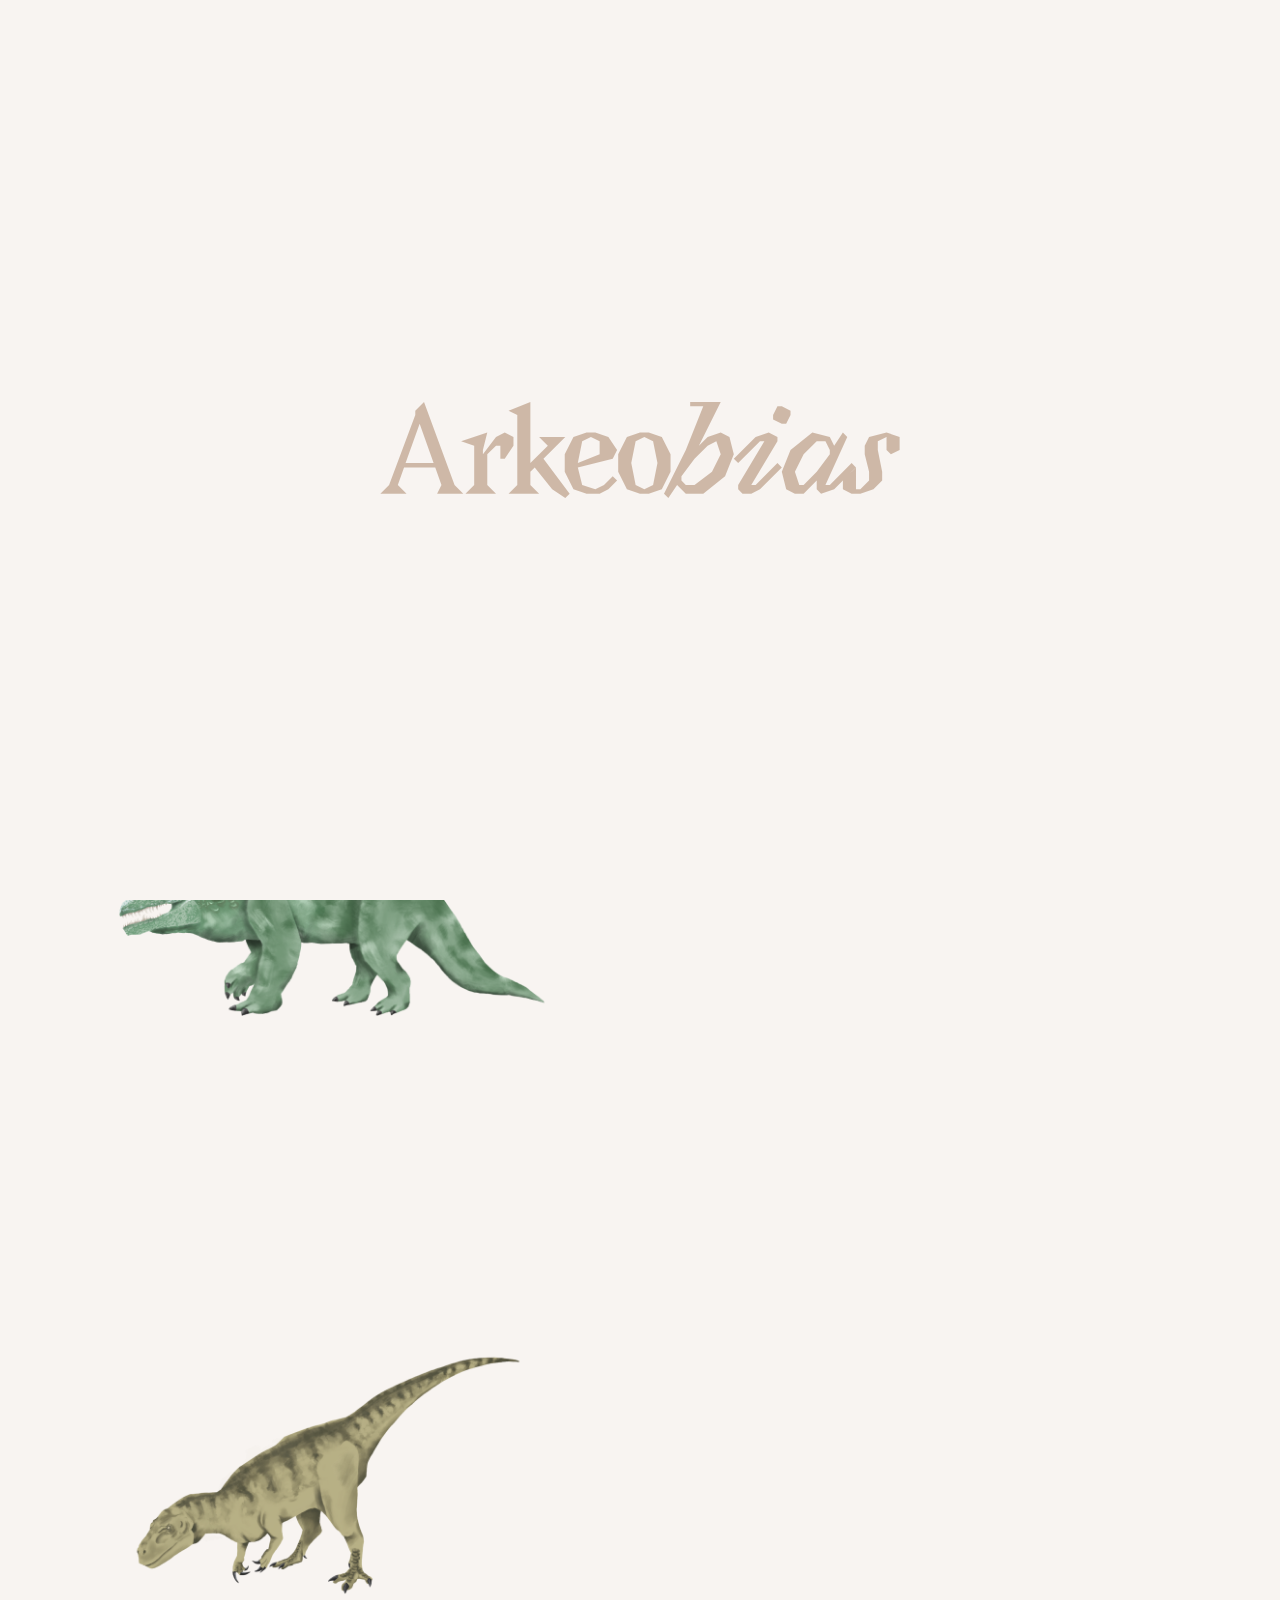
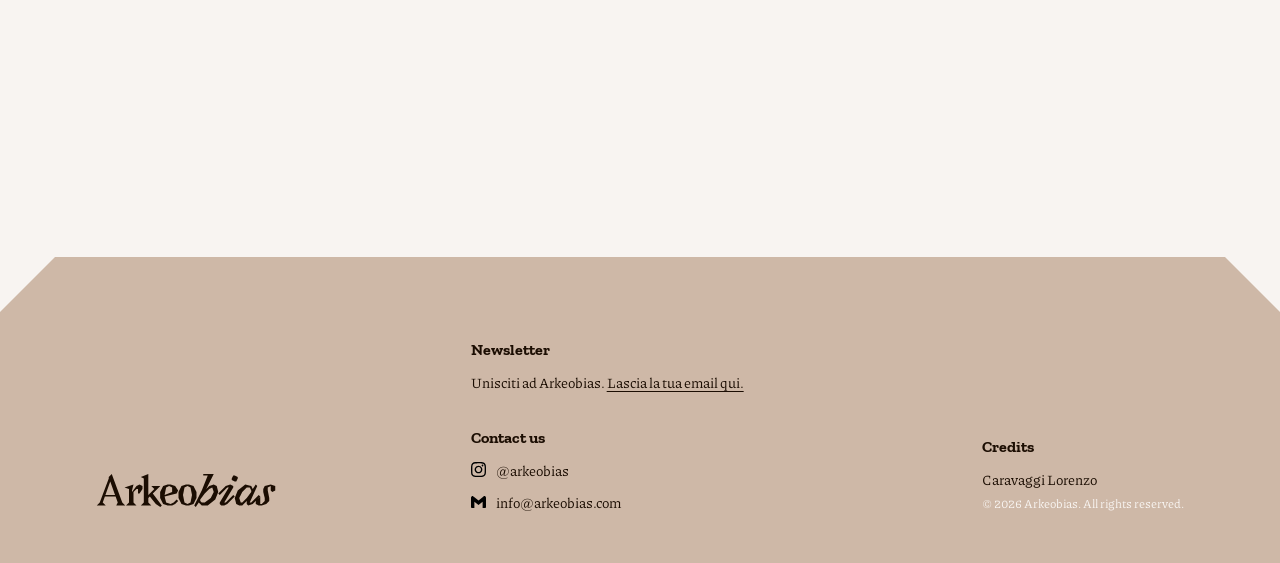
==== archive.html @ 255dc59e "Creazione archive.html" ====
<!DOCTYPE html>
<html lang="it">
<head>
  <meta charset="UTF-8">
  <meta name="viewport" content="width=device-width, initial-scale=1.0">
  <title>Arkeobias — Archive</title>
  <link rel="stylesheet" href="css/style.css">
</head>
<body>

  <!-- SCHERMATA DI LOADING -->
  <div id="loader">
    <div class="loader-logo-img"></div>
  </div>

  <!-- NAVBAR FISSA -->
  <header class="navbar">
    <div class="nav-container">
      <!-- Logo Vettoriale (Cliccando qui riapre il loader e torna a Home) -->
      <a href="index.html" id="nav-logo" class="logo-link" title="Torna alla schermata iniziale">
        <div class="nav-logo-img"></div>
      </a>
      
      <!-- Pulsante Hamburger (Mobile & Tablet) -->
      <button id="hamburger-btn" class="hamburger-btn" aria-label="Apri menu">
        <span class="hamburger-icon"></span>
      </button>

      <!-- Nav Links -->
      <nav id="nav-links" class="nav-links">
        <ul>
          <li><a href="index.html">Home</a></li>
          <li><a href="archive.html" class="active">Archive</a></li>
          <li><a href="volumes.html">Volumes</a></li>
          <li><a href="#contacts">Contacts</a></li>
        </ul>
      </nav>
    </div>
  </header>

  <main>
    <!-- CONCEPT / ARCHIVE SECTION (Senza Hero Section) -->
    <section class="concept-section" style="margin-top: var(--nav-height);">
      
      <!-- Galleria Immagini (Stessa struttura dell'index) -->
      <div class="concept-gallery">
        <div class="gallery-track">
          <!-- Sostituisci con le immagini specifiche dell'Archivio -->
          <img src="img/Megalosaurus-fossil.webp" alt="Reperto Archivio 1" class="gallery-img">
          <img src="img/Megalosaurus-first.webp" alt="Reperto Archivio 2" class="gallery-img">
          <img src="img/Megalosaurus-now.webp" alt="Reperto Archivio 3" class="gallery-img">
          <img src="img/Megalosaurus-fossil.webp" alt="Reperto Archivio 1" class="gallery-img loop-img">
        </div>
      </div>

      <!-- Testo Storia Scoperta della Specie -->
      <div class="concept-text">
        <h2>Megalosaurus bucklandii</h2>
        <p>Nel 1912, durante una serie di scavi nella Valle dei Fossili, vennero portati alla luce i primi resti frammentari di una struttura ossea sconosciuta.</p>
        <p>Le prime ipotesi degli anatomisti dell'epoca descrivevano la creatura come un rettile gigante bipede, caratterizzato da crestazioni craniche prominenti e placche protettive lungo la spina dorsale.</p>
        <p>Solamente decenni più tardi, l'analisi delle micro-scanalature ossee e dei sedimenti circostanti ha rivelato una realtà completamente diversa: gli apparati considerati armi d'attacco erano in realtà supporti vascolari per la termoregolazione di un organismo mite e vegetariano.</p>
        <p>La storia di questa specie rimane uno dei casi studio fondamentali nell'analisi del bias interpretativo e della ricostruzione paleo-artistica.</p>
      </div>

    </section>
  </main>

  <!-- CONTACTS SECTION (Stessa identica struttura dell'index) -->
  <footer id="contacts" class="contacts-section">
    <div class="contacts-container">
      
      <!-- COLONNA SINISTRA: Logo -->
      <div class="contacts-col contacts-left">
        <a href="#" id="footer-logo" class="contacts-logo-link" title="Torna in cima">
          <div class="contacts-logo-img"></div>
        </a>
      </div>

      <!-- COLONNA CENTRALE: Newsletter + Contact us -->
      <div class="contacts-middle">
        
        <!-- Blocco Newsletter -->
        <div class="contacts-block">
          <h4>Newsletter</h4>
          <p>Unisciti ad Arkeobias. <a href="#" id="newsletter-toggle" class="newsletter-link">Lascia la tua email qui.</a></p>
          
          <div id="newsletter-input-wrap" class="newsletter-input-wrap">
            <input type="email" placeholder="tua@email.com" class="newsletter-input" required>
          </div>
        </div>

        <!-- Blocco Contact us -->
        <div class="contacts-block">
          <h4>Contact us</h4>
          <ul class="contacts-list">
            <li>
              <img src="img/logo-ig.svg" alt="Instagram" class="contact-icon icon-ig">
              <a href="https://instagram.com/arkeobias" target="_blank">@arkeobias</a>
            </li>
            <li>
              <img src="img/logo-gmail.svg" alt="Email" class="contact-icon">
              <a href="mailto:info@arkeobias.com">info@arkeobias.com</a>
            </li>
          </ul>
        </div>

      </div>

      <!-- COLONNA DESTRA: Credits + Copyright -->
      <div class="contacts-col contacts-right">
        <div class="contacts-block">
          <h4>Credits</h4>
          <p>Caravaggi Lorenzo</p>
          <p class="copyright-text">© 2026 Arkeobias. All rights reserved.</p>
        </div>
      </div>

    </div>
  </footer>

  <!-- Script unico universale -->
  <script src="js/main.js"></script>

</body>
</html>
---- css/style.css ----
/* ==========================================
   1. IMPORT FONT LOCALI (@font-face)
   ========================================== */
@font-face {
  font-family: 'Zilla Slab';
  src: url('../fonts/Zilla_Slab/ZillaSlab-Bold.ttf') format('truetype');
  font-weight: 700;
  font-style: normal;
}

@font-face {
  font-family: 'Piazzolla';
  src: url('../fonts/Piazzolla/static/Piazzolla-Regular.ttf') format('truetype');
  font-weight: 400;
  font-style: normal;
}

/* ==========================================
   2. VARIABILI GLOBALI — MOBILE FIRST (390px)
   ========================================== */
:root {
  /* Palette Ufficiale Arkeobias */
  --color-bg: #F8F4F1;          /* Arkeo White */
  --color-brown: #CEB8A7;       /* Arkeo Brown */
  --color-text: #1B0D02;        /* Arkeo Black */

  /* Tipografia */
  --font-heading: 'Zilla Slab', serif;
  --font-body: 'Piazzolla', serif;

  /* Variabili Responsive da Figma (Base Mobile: 390px) */
  --margin: 24px;
  --gutter: 16px;
  --logo-height: 35px;          
  --nav-height: 80px;

  /* Tipografia Hero Mobile */
  --font-display: 32px;
  --line-height-display: 0.95;
}

/* TABLET BREAKPOINT (768px) */
@media (min-width: 768px) {
  :root {
    --margin: 38px;
    --gutter: 24px;
    --logo-height: 40px;
    --nav-height: 110px;

    /* Tipografia Hero Tablet */
    --font-display: 52px;
    --line-height-display: 0.92;
  }
}

/* DESKTOP BREAKPOINT (1024px / 1440px) */
@media (min-width: 1024px) {
  :root {
    --margin: 96px;
    --gutter: 32px;
    --logo-height: 45px;
    --nav-height: 143px;

    /* Tipografia Hero Desktop */
    --font-display: 68px;
    --line-height-display: 0.9;
  }
}

/* ==========================================
   3. RESET E STILI BASE
   ========================================== */
* {
  margin: 0;
  padding: 0;
  box-sizing: border-box;
}

html {
  scroll-behavior: smooth;
  overflow-x: clip; 
}

body {
  background-color: var(--color-bg);
  color: var(--color-text);
  font-family: var(--font-body);
  font-size: 18px;
  line-height: 1.6;
  overflow-x: clip;
}

h1, h2, h3, .heading-font, .nav-links a {
  font-family: var(--font-heading);
  font-weight: 700;
}

/* DISSOLVENZA MORBIDA TRA LE PAGINE */
body {
  opacity: 0;
  transition: opacity 0.35s ease-in-out; /* Durata della dissolvenza */
}

/* Quando la pagina è caricata, la rende visibile */
body.is-loaded {
  opacity: 1;
}

/* ==========================================
   4. SCHERMATA DI LOADING (OVERLAY)
   ========================================== */
#loader {
  position: fixed;
  top: 0;
  left: 0;
  width: 100%;
  height: 100%;
  background-color: var(--color-bg);
  display: flex;
  justify-content: center;
  align-items: center;
  z-index: 9999;
  
  transition: transform 1s cubic-bezier(0.77, 0, 0.175, 1), 
              opacity 0.8s cubic-bezier(0.77, 0, 0.175, 1),
              visibility 0.8s ease;
  transform: translateY(0);
  opacity: 1;
  visibility: visible;
}

#loader.hidden {
  transform: translateY(-100%);
  opacity: 0;
  visibility: hidden;
  pointer-events: none;
}

.loader-logo-img {
  width: min(80vw, 520px);
  height: min(20vw, 130px);
  background-color: var(--color-brown);
  -webkit-mask: url('../img/logo-arkeobias.svg') no-repeat center / contain;
  mask: url('../img/logo-arkeobias.svg') no-repeat center / contain;
  display: block;
  animation: logoLoadFill 3.5s cubic-bezier(0.25, 1, 0.5, 1) forwards;
}

@keyframes logoLoadFill {
  0% {
    background-color: var(--color-bg);
    opacity: 0;
    transform: scale(0.96);
  }
  100% {
    background-color: var(--color-brown);
    opacity: 1;
    transform: scale(1);
  }
}

/* ==========================================
   5. NAVBAR E HAMBURGER MENU (MOBILE & TABLET)
   ========================================== */
.navbar {
  position: fixed;
  top: 0;
  left: 0;
  width: 100%;
  min-height: var(--nav-height);
  background-color: var(--color-bg);
  z-index: 1000;
  display: flex;
  align-items: center;
  border-bottom: 1px solid var(--color-brown);
  transition: min-height 0.3s ease-in-out;
}

.nav-container {
  width: 100%;
  max-width: 1440px;
  margin: 0 auto;
  padding: 16px var(--margin);
  display: flex;
  flex-wrap: wrap; /* Permette ai link di posizionarsi sotto la barra principale */
  justify-content: space-between;
  align-items: center;
}

/* Logo Navbar */
.logo-link {
  text-decoration: none;
  display: inline-block;
}

.nav-logo-img {
  width: auto;
  height: var(--logo-height);
  min-height: 32px;
  aspect-ratio: 4 / 1;
  background-color: var(--color-brown);
  -webkit-mask: url('../img/logo-arkeobias.svg') no-repeat center / contain;
  mask: url('../img/logo-arkeobias.svg') no-repeat center / contain;
  display: block;
  transition: background-color 0.3s ease-in-out, height 0.3s ease-in-out;
}

.nav-logo-img:hover {
  background-color: var(--color-text);
}

/* Bottone Hamburger (Mobile & Tablet) */
.hamburger-btn {
  background: none;
  border: none;
  cursor: pointer;
  padding: 4px;
  display: flex;
  align-items: center;
  justify-content: center;
  z-index: 1001;
}

.hamburger-icon {
  width: 24px;
  height: 24px;
  background-color: var(--color-brown);
  -webkit-mask: url('../img/icon-hamburger-close.svg') no-repeat center / contain;
  mask: url('../img/icon-hamburger-close.svg') no-repeat center / contain;
  display: block;
  transition: background-color 0.3s ease-in-out;
}

/* Varianti Icona Hamburger (Apertura con la X) */
.hamburger-btn.is-open .hamburger-icon {
  -webkit-mask-image: url('../img/icon-hamburger-open.svg');
  mask-image: url('../img/icon-hamburger-open.svg');
}

/* NAV LINKS (Mobile & Tablet: Tendina che allunga la Navbar) */
.nav-links {
  width: 100%;
  max-height: 0;
  opacity: 0;
  overflow: hidden;
  transition: max-height 0.5s ease-in-out, opacity 0.5s ease-in-out, margin-top 0.5s ease-in-out;
  margin-top: 0;
}

/* Stato Aperto: Espande la Navbar e mostra i testi */
.nav-links.is-open {
  max-height: 220px;
  opacity: 1;
  margin-top: 20px;
  margin-bottom: 8px;
}

.nav-links ul {
  display: flex;
  flex-direction: column;
  align-items: flex-end; /* Allinea i testi a destra sotto la X */
  gap: 14px;
  list-style: none;
  text-align: right;
}

.nav-links a {
  text-decoration: none;
  color: var(--color-brown);
  font-family: var(--font-heading);
  font-weight: 700;
  font-size: 16px; /* Dimensione compatta ed elegante da Figma */
  transition: color 0.3s ease-in-out, text-decoration 0.3s ease-in-out;
}

.nav-links a:hover,
.nav-links a.active {
  color: var(--color-text);
  text-decoration: underline;
  text-underline-offset: 4px;
}

/* ==========================================
   6. DESKTOP STYLES (da 1024px in su)
   ========================================== */
@media (min-width: 1024px) {
  .nav-container {
    padding: 0 var(--margin);
    flex-wrap: nowrap;
    height: var(--nav-height);
  }

  .hamburger-btn {
    display: none;
  }

  .nav-links {
    width: auto;
    max-height: none;
    opacity: 1;
    overflow: visible;
    margin-top: 0;
  }

  .nav-links ul {
    flex-direction: row;
    align-items: center;
    gap: 40px;
  }

  .nav-links a {
    font-size: 18px;
  }
}

/* ==========================================
   6. HERO SECTION
   ========================================== */
.hero-section {
  width: 100%;
  min-height: calc(100vh - var(--nav-height)); /* Centra verticalmente nello schermo */
  margin-top: var(--nav-height);              /* Compensa la navbar fissa */
  padding: 80px var(--margin);
  display: flex;
  flex-direction: column;
  justify-content: center;
  align-items: center;
  text-align: center;
}

.hero-title {
  font-family: var(--font-heading); /* Zilla Slab */
  font-weight: 700;                 /* Bold */
  color: var(--color-brown);        /* Arkeo Brown #CEB8A7 */
  font-size: var(--font-display);   /* Scala in automatico: 26px -> 42px -> 68px */
  line-height: var(--line-height-display);
}

/* ==========================================
   7. CONCEPT SECTION (MOBILE FIRST)
   ========================================== */
.concept-section {
  width: 100%;
  padding: 80px var(--margin) 0 var(--margin);
  display: flex;
  flex-direction: column;
  justify-content: center;
  align-items: center;
  gap: 0px; /* RIDOTTO: Testo più vicino al box immagini su Mobile/Tablet */
}

/* CAROSELLO AUTOMATICO MOBILE / TABLET */
.concept-gallery {
  width: 100%;
  max-width: 342px;
  aspect-ratio: 1 / 1;
  overflow: hidden;
  border-radius: 8px;
  position: relative;
}

.gallery-track {
  display: flex;
  flex-direction: column;
  width: 100%;
  height: 400%;
  gap: 0;
}

/* L'animazione parte SOLO quando il JS aggiunge la classe .is-animated */
.gallery-track.is-animated {
  animation: autoSlideVertical 9s infinite;
}

.gallery-img {
  width: 100%;
  height: 25%;
  flex-shrink: 0;
  object-fit: contain;
}

/* KEYFRAMES CAROSELLO VERTICALE */
@keyframes autoSlideVertical {
  /* 1. Stasi sull'Immagine 1 (dal 0% al 25% del tempo) */
  0%, 25% {
    transform: translateY(0);
    animation-timing-function: cubic-bezier(0.77, 0, 0.175, 1);
  }

  /* 2. Scivola e si ferma sull'Immagine 2 (dal 33% al 58% del tempo) */
  33%, 58% {
    transform: translateY(-25%);
    animation-timing-function: cubic-bezier(0.77, 0, 0.175, 1);
  }

  /* 3. Scivola e si ferma sull'Immagine 3 (dal 66% al 91% del tempo) */
  66%, 91% {
    transform: translateY(-50%);
    animation-timing-function: cubic-bezier(0.77, 0, 0.175, 1);
  }

  /* 4. Arrivati al 100%, scivola sull'Immagine 4 (uguale alla 1) e scatta SUBITO a 0% */
  100% {
    transform: translateY(-75%);
  }
}

/* BLOCCO TESTO CONCEPT */
.concept-text h2 {
  font-family: var(--font-heading);
  /* Scala fluidamente da 26px su mobile fino a 36px su desktop */
  font-size: clamp(26px, 3.5vw, 36px); 
  color: var(--color-brown);
  margin-bottom: 16px;
}

.concept-text p {
  font-family: var(--font-body);
  /* Scala fluidamente da 15px su mobile fino a 18px su desktop */
  font-size: clamp(15px, 1.3vw, 18px); 
  line-height: 1.6;
  color: var(--color-text);
  margin-bottom: 24px;
}

.concept-text p:last-child {
  margin-bottom: 0;
}

/* ==========================================
   TABLET STYLES (da 768px a 1023px)
   ========================================== */
@media (min-width: 768px) and (max-width: 1023px) {
  .concept-section {
    gap: 0px;
  }

  .concept-gallery {
    max-width: 460px;
  }
}

.concept-text {
    max-width: 90%;
  }

/* ==========================================
   DESKTOP STYLES (da 1024px in su)
   ========================================== */
@media (min-width: 1024px) {
  .concept-section {
    flex-direction: row;
    align-items: flex-start;
    padding: 80px var(--margin) var(--margin) var(--margin);
    gap: clamp(80px, 20vw, 160px); /* RESPONSIVE: Spazio centrale dinamico tra immagini e testo */
  }

  /* GALLERIA DESKTOP */
  .concept-gallery {
    width: 45%;
    max-width: 500px;
    aspect-ratio: auto;
    overflow: visible;
  }

  .gallery-track {
    height: auto;
    animation: none !important;
    transform: none !important;
    gap: 300px; /* Separazione verticale tra le immagini */
  }

  .gallery-img {
    height: auto;
    max-height: 55vh;
  }

  .loop-img {
    display: none;
  }

  /* TESTO STICKY DESKTOP */
  .concept-text {
    width: 45%;
    position: sticky;
    top: 30vh; /* CENTRATO: Il testo si ferma più in basso nell'area visiva */
    align-self: flex-start;
  }

  .concept-text h2 {
    font-size: 36px;
    margin-bottom: 20px;
  }

  .concept-text p {
    font-size: 17px;
    line-height: 1.65;
  }
}

/* ==========================================
   8. CONTACTS SECTION (MOBILE FIRST)
   ========================================== */
.contacts-section {
  width: 100%;
  margin-top: 155px; /* Spazio Auto-Layout da Figma */
  background-color: var(--color-brown, #CEB8A7);
  padding: 60px var(--margin) 40px var(--margin);
  
  /* Taglio diagonale dei vertici superiori */
  clip-path: polygon(
    40px 0%, 
    calc(100% - 40px) 0%, 
    100% 40px, 
    100% 100%, 
    0% 100%, 
    0% 40px
  );
  
  scroll-margin-top: var(--nav-height, 80px);
}

.contacts-container {
  width: 100%;
  max-width: 1200px;
  margin: 0 auto;
  display: flex;
  flex-direction: column; /* Sviluppo verticale su Mobile */
  gap: 36px;
}

/* LOGO CONTACTS & LINK (Clickable per scroll fluido in cima) */
.contacts-logo-link {
  display: inline-block;
  text-decoration: none;
  cursor: pointer;
}

.contacts-logo-img {
  width: auto;
  height: var(--logo-height); /* Scala in coordinato con la Navbar (35px -> 45px) */
  aspect-ratio: 4 / 1;
  background-color: var(--color-text, #1B0D02);
  -webkit-mask: url('../img/logo-arkeobias.svg') no-repeat left center / contain;
  mask: url('../img/logo-arkeobias.svg') no-repeat left center / contain;
}

/* STRUTTURA BLOCCHI TESTO CENTRALI */
.contacts-middle {
  display: flex;
  flex-direction: column;
  gap: 32px; /* Spazio verticale tra Newsletter e Contact us */
}

/* TITOLI DI SEZIONE (Unificati alla Navbar: 16px -> 18px) */
.contacts-block h4 {
  font-family: var(--font-heading);
  font-size: clamp(16px, 1.2vw, 18px); 
  font-weight: 700;
  color: var(--color-text);
  margin-bottom: 8px;
}

/* TESTI, LINK E INPUT EMAIL (Gerarchia body text: 14px -> 16px) */
.contacts-block p, 
.contacts-block a,
.newsletter-input {
  font-family: var(--font-body);
  font-size: clamp(14px, 1vw, 16px); 
  color: var(--color-text);
  text-decoration: none;
}

.newsletter-link {
  text-decoration: underline !important;
  text-underline-offset: 3px;
  cursor: pointer;
}

/* INPUT NEWSLETTER FLUIDO (A COMPARSA) */
.newsletter-input-wrap {
  max-height: 0;
  opacity: 0;
  overflow: hidden;
  transition: max-height 0.4s ease-in-out, opacity 0.4s ease-in-out, margin-top 0.4s ease-in-out;
  margin-top: 0;
}

/* Stato aperto tramite JS */
.newsletter-input-wrap.is-open {
  max-height: 60px;
  opacity: 1;
  margin-top: 14px;
}

.newsletter-input {
  width: 100%;
  max-width: 320px;
  background: transparent;
  border: none;
  border-bottom: 1px solid var(--color-text, #1B0D02);
  padding: 6px 0;
  color: #F8F4F1; /* Arkeo White */
  outline: none;
}

.newsletter-input::placeholder {
  color: #F8F4F1;
  opacity: 0.8;
}

/* LISTA CONTATTI & ICONE SOCIAL RESPONSIVE */
.contacts-list {
  list-style: none;
  display: flex;
  flex-direction: column;
  gap: 10px;
}

.contacts-list li {
  display: flex;
  align-items: center;
  gap: 10px;
}

.contact-icon {
  width: clamp(15px, 1.2vw, 18px);
  height: clamp(15px, 1.2vw, 18px);
  object-fit: contain;
}

/* Trasforma l'icona Instagram bianca nel colore Arkeo Black */
.icon-ig {
  filter: brightness(0);
}

/* ==========================================
   TABLET & DESKTOP STYLES (da 768px in su)
   ========================================== */
@media (min-width: 768px) {
  .contacts-section {
    padding: 80px var(--margin) 50px var(--margin);
    clip-path: polygon(
      55px 0%, 
      calc(100% - 55px) 0%, 
      100% 55px, 
      100% 100%, 
      0% 100%, 
      0% 55px
    );
  }

  /* LAYOUT ORIZZONTALE BILANCIATO A 3 COLONNE */
  .contacts-container {
    flex-direction: row;
    justify-content: space-between;
    align-items: flex-end; /* Ancoraggio in basso per Logo e Credits */
  }

  /* 1. COLONNA SINISTRA (Logo) */
  .contacts-left {
    flex: 1;
    display: flex;
    justify-content: flex-start;
  }

  /* 2. COLONNA CENTRALE (Newsletter + Contact us) */
  .contacts-middle {
    flex: 1;
    display: flex;
    flex-direction: column;
    align-items: flex-start;
    margin: 0 auto; /* Centra perfettamente la colonna nello schermo */
  }

  /* 3. COLONNA DESTRA (Credits) */
  .contacts-right {
    flex: 1;
    display: flex;
    justify-content: flex-end;
  }
}

.copyright-text {
  font-size: clamp(12px, 0.8vw, 14px) !important;
  color: var(--color-bg, #F8F4F1) !important; /* Arkeo White */
  margin-top: 4px;
}
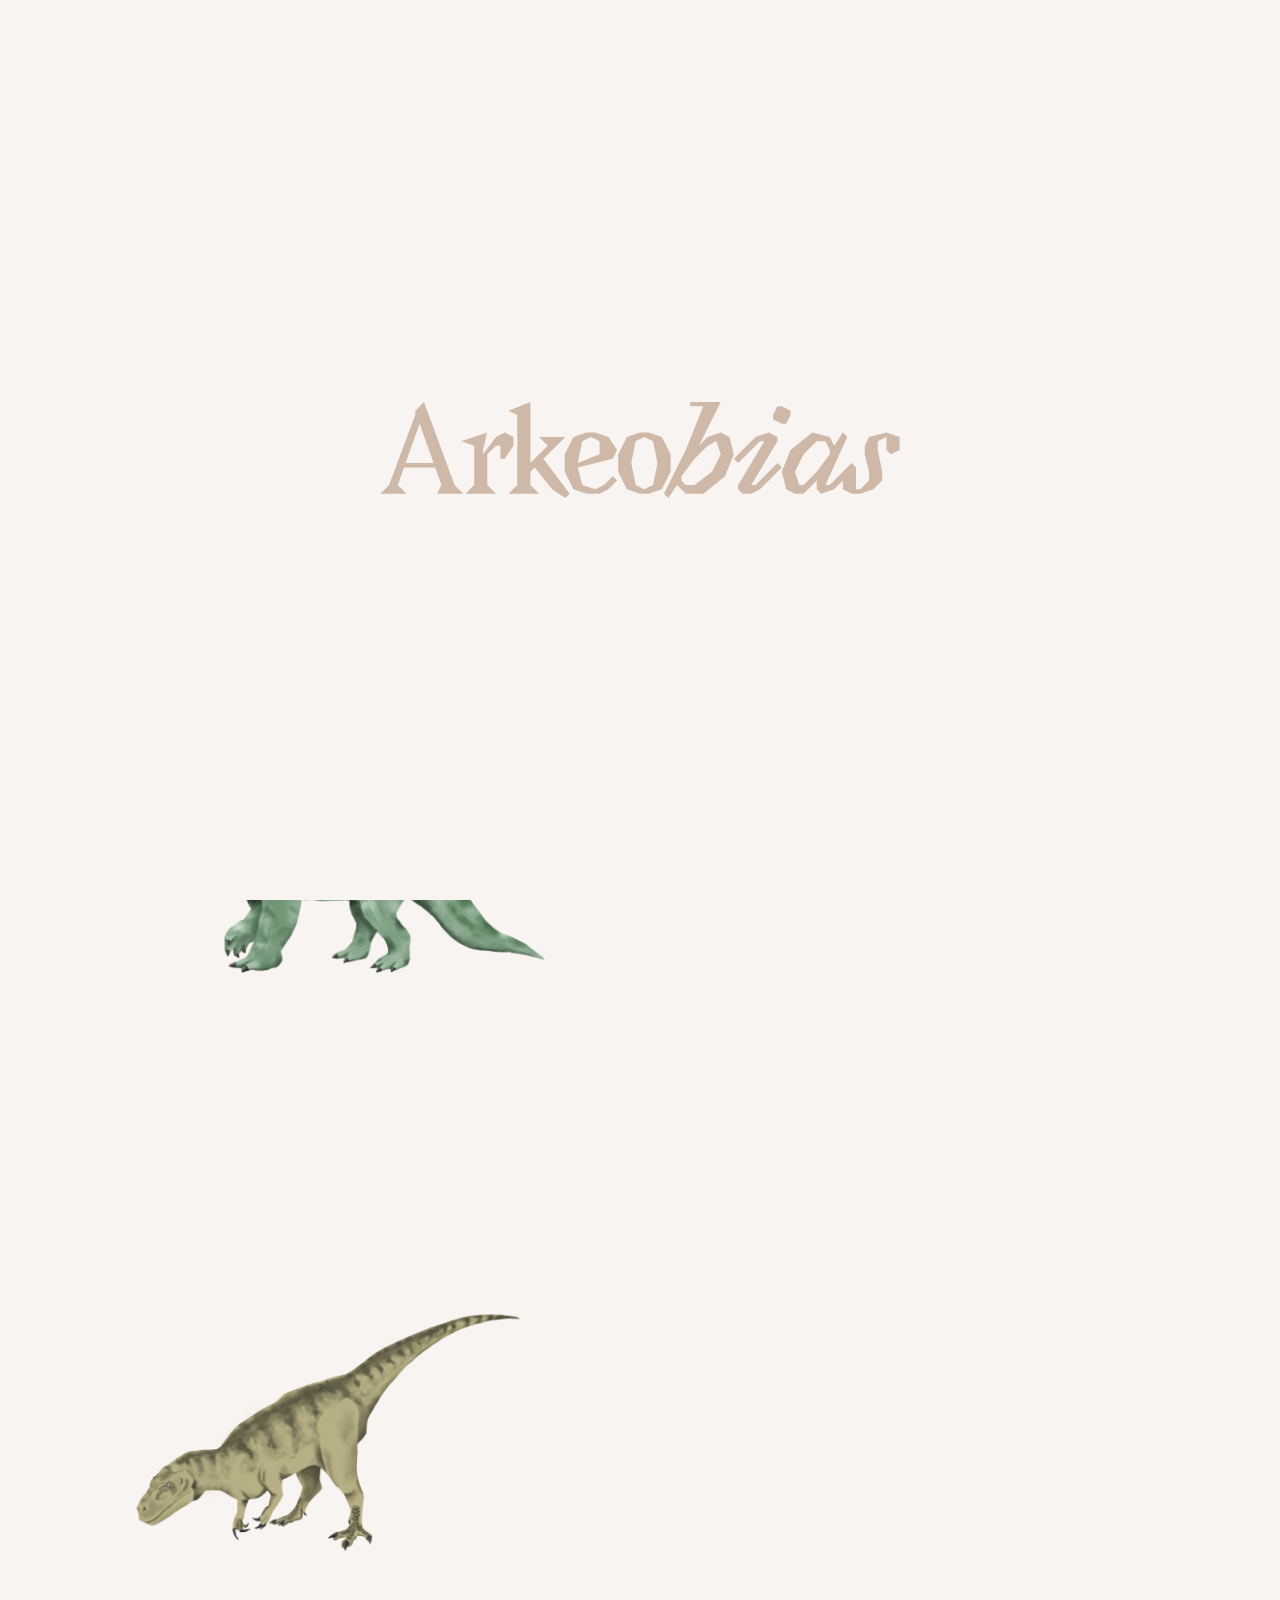
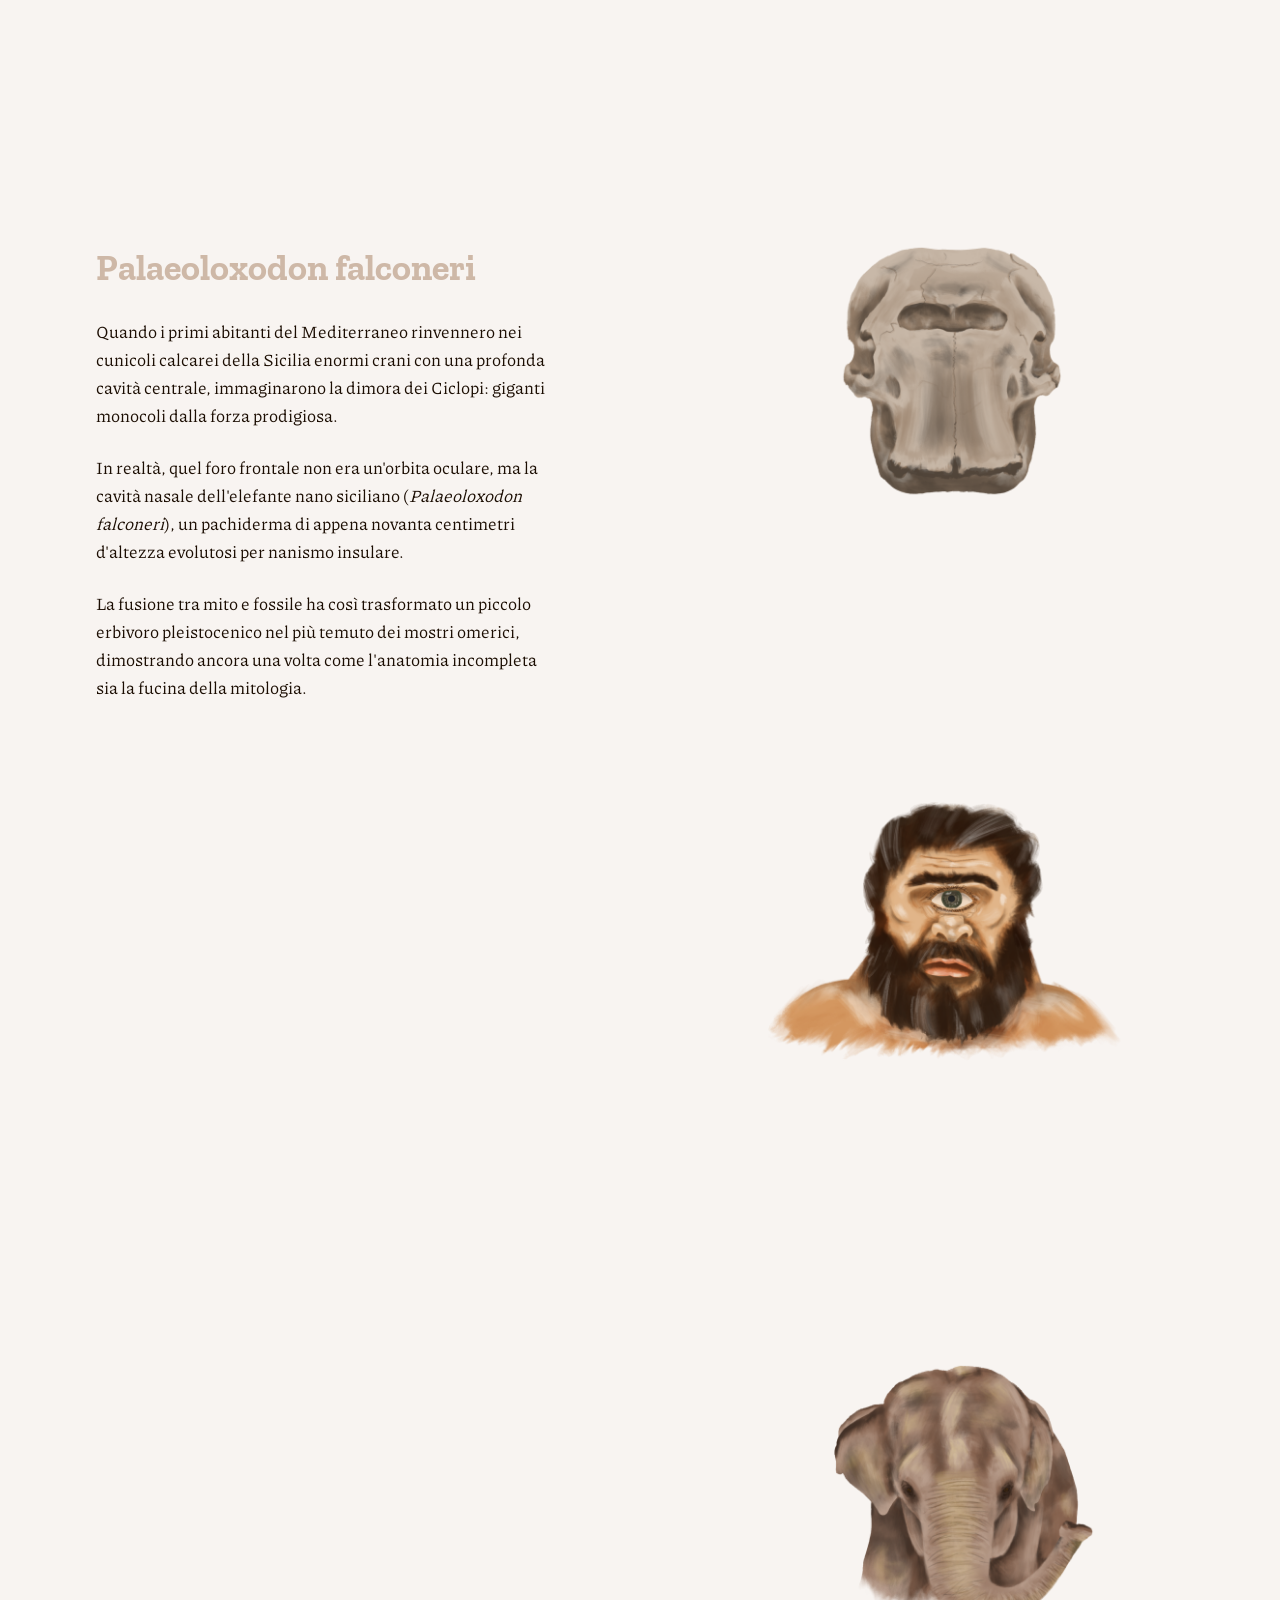
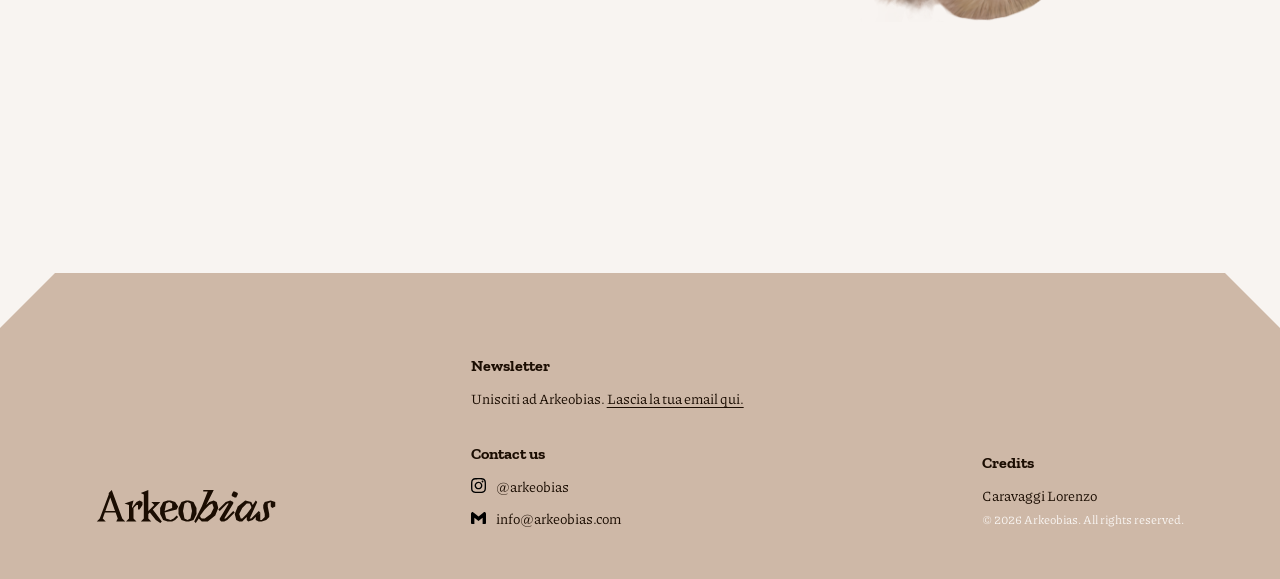
==== commit 9933abd1: "Aggiornamento immagini e finalizzazione" ====
--- a/archive.html
+++ b/archive.html
@@ -16,17 +16,14 @@
   <!-- NAVBAR FISSA -->
   <header class="navbar">
     <div class="nav-container">
-      <!-- Logo Vettoriale (Cliccando qui riapre il loader e torna a Home) -->
       <a href="index.html" id="nav-logo" class="logo-link" title="Torna alla schermata iniziale">
         <div class="nav-logo-img"></div>
       </a>
       
-      <!-- Pulsante Hamburger (Mobile & Tablet) -->
       <button id="hamburger-btn" class="hamburger-btn" aria-label="Apri menu">
         <span class="hamburger-icon"></span>
       </button>
 
-      <!-- Nav Links -->
       <nav id="nav-links" class="nav-links">
         <ul>
           <li><a href="index.html">Home</a></li>
@@ -39,47 +36,60 @@
   </header>
 
   <main>
-    <!-- CONCEPT / ARCHIVE SECTION (Senza Hero Section) -->
-    <section class="concept-section" style="margin-top: var(--nav-height);">
+    <!-- ARCHIVE SECTION 1: MEGALOSAURUS (Immagine a Sinistra, Testo a Destra) -->
+    <section class="concept-section archive-section">
       
-      <!-- Galleria Immagini (Stessa struttura dell'index) -->
       <div class="concept-gallery">
         <div class="gallery-track">
-          <!-- Sostituisci con le immagini specifiche dell'Archivio -->
-          <img src="img/Megalosaurus-fossil.webp" alt="Reperto Archivio 1" class="gallery-img">
-          <img src="img/Megalosaurus-first.webp" alt="Reperto Archivio 2" class="gallery-img">
-          <img src="img/Megalosaurus-now.webp" alt="Reperto Archivio 3" class="gallery-img">
-          <img src="img/Megalosaurus-fossil.webp" alt="Reperto Archivio 1" class="gallery-img loop-img">
+          <img src="img/Megalosaurus-fossil.webp" alt="Megalosaurus Skull" class="gallery-img">
+          <img src="img/Megalosaurus-first.webp" alt="Megalosaurus Reconstruction" class="gallery-img">
+          <img src="img/Megalosaurus-now.webp" alt="Megalosaurus Real" class="gallery-img">
+          <img src="img/Megalosaurus-fossil.webp" alt="Megalosaurus Skull" class="gallery-img loop-img">
         </div>
       </div>
 
-      <!-- Testo Storia Scoperta della Specie -->
       <div class="concept-text">
         <h2>Megalosaurus bucklandii</h2>
         <p>Nel 1912, durante una serie di scavi nella Valle dei Fossili, vennero portati alla luce i primi resti frammentari di una struttura ossea sconosciuta.</p>
         <p>Le prime ipotesi degli anatomisti dell'epoca descrivevano la creatura come un rettile gigante bipede, caratterizzato da crestazioni craniche prominenti e placche protettive lungo la spina dorsale.</p>
         <p>Solamente decenni più tardi, l'analisi delle micro-scanalature ossee e dei sedimenti circostanti ha rivelato una realtà completamente diversa: gli apparati considerati armi d'attacco erano in realtà supporti vascolari per la termoregolazione di un organismo mite e vegetariano.</p>
-        <p>La storia di questa specie rimane uno dei casi studio fondamentali nell'analisi del bias interpretativo e della ricostruzione paleo-artistica.</p>
+      </div>
+
+    </section>
+
+    <!-- ARCHIVE SECTION 2: PALAEOLOXODON FALCONERI (Invertito su Desktop: Testo a Sinistra, Immagine a Destra) -->
+    <section class="concept-section archive-section is-reversed">
+      
+      <div class="concept-gallery">
+        <div class="gallery-track">
+          <img src="img/Elephant-fossil.webp" alt="Palaeoloxodon Skull" class="gallery-img">
+          <img src="img/Elephant-Cyclope.webp" alt="Palaeoloxodon Reconstruction" class="gallery-img">
+          <img src="img/Elephant-real.webp" alt="Palaeoloxodon Real" class="gallery-img">
+          <img src="img/Elephant-fossil.webp" alt="Palaeoloxodon Skull" class="gallery-img loop-img">
+        </div>
+      </div>
+
+      <div class="concept-text">
+        <h2>Palaeoloxodon falconeri</h2>
+        <p>Quando i primi abitanti del Mediterraneo rinvennero nei cunicoli calcarei della Sicilia enormi crani con una profonda cavità centrale, immaginarono la dimora dei Ciclopi: giganti monocoli dalla forza prodigiosa.</p>
+        <p>In realtà, quel foro frontale non era un'orbita oculare, ma la cavità nasale dell'elefante nano siciliano (<em>Palaeoloxodon falconeri</em>), un pachiderma di appena novanta centimetri d'altezza evolutosi per nanismo insulare.</p>
+        <p>La fusione tra mito e fossile ha così trasformato un piccolo erbivoro pleistocenico nel più temuto dei mostri omerici, dimostrando ancora una volta come l'anatomia incompleta sia la fucina della mitologia.</p>
       </div>
 
     </section>
   </main>
 
-  <!-- CONTACTS SECTION (Stessa identica struttura dell'index) -->
+  <!-- CONTACTS SECTION -->
   <footer id="contacts" class="contacts-section">
     <div class="contacts-container">
       
-      <!-- COLONNA SINISTRA: Logo -->
       <div class="contacts-col contacts-left">
         <a href="#" id="footer-logo" class="contacts-logo-link" title="Torna in cima">
           <div class="contacts-logo-img"></div>
         </a>
       </div>
 
-      <!-- COLONNA CENTRALE: Newsletter + Contact us -->
       <div class="contacts-middle">
-        
-        <!-- Blocco Newsletter -->
         <div class="contacts-block">
           <h4>Newsletter</h4>
           <p>Unisciti ad Arkeobias. <a href="#" id="newsletter-toggle" class="newsletter-link">Lascia la tua email qui.</a></p>
@@ -89,7 +99,6 @@
           </div>
         </div>
 
-        <!-- Blocco Contact us -->
         <div class="contacts-block">
           <h4>Contact us</h4>
           <ul class="contacts-list">
@@ -103,10 +112,8 @@
             </li>
           </ul>
         </div>
-
       </div>
 
-      <!-- COLONNA DESTRA: Credits + Copyright -->
       <div class="contacts-col contacts-right">
         <div class="contacts-block">
           <h4>Credits</h4>
@@ -118,7 +125,6 @@
     </div>
   </footer>
 
-  <!-- Script unico universale -->
   <script src="js/main.js"></script>
 
 </body>
--- a/css/style.css
+++ b/css/style.css
@@ -495,6 +495,18 @@
   .concept-text p {
     font-size: 17px;
     line-height: 1.65;
+  }
+}
+
+/* DISTANZIAMENTO TRA PIÙ SEZIONI ARCHIVIO */
+.archive-section {
+  margin-top: 100px;
+}
+
+/* INVERSIONE LAYOUT SU DESKTOP (da 1024px in su) */
+@media (min-width: 1024px) {
+  .concept-section.is-reversed {
+    flex-direction: row-reverse;
   }
 }
 
@@ -685,4 +697,227 @@
   font-size: clamp(12px, 0.8vw, 14px) !important;
   color: var(--color-bg, #F8F4F1) !important; /* Arkeo White */
   margin-top: 4px;
+}
+
+/* ==========================================
+   9. VOLUMES SECTION (SHOP LAYOUT)
+   ========================================== */
+.volumes-section {
+  width: 100%;
+  margin-top: var(--nav-height, 80px);
+  padding: 60px var(--margin);
+}
+
+.volumes-container {
+  width: 100%;
+  max-width: 1200px;
+  margin: 0 auto;
+  display: flex;
+  flex-direction: column;
+}
+
+/* CARD SINGOLO VOLUME (Mobile Layout: Verticale e Centrato) */
+.volume-card {
+  display: flex;
+  flex-direction: column;
+  justify-content: center;
+  align-items: center;
+  gap: 32px;
+  padding: 48px 24px; /* Padding laterale per far sporgere la linea divisoria */
+  border-bottom: 1px solid var(--color-brown, #CEB8A7);
+  text-align: center;
+}
+
+.volume-card:last-child {
+  border-bottom: none;
+}
+
+/* CONTENITORE IMMAGINE CON BORDO SOTTILE SMUSSATO A 45° */
+.volume-img-wrap {
+  position: relative;
+  width: 100%;
+  max-width: 260px;
+  aspect-ratio: 1 / 1; /* Quadrato su Mobile e Tablet */
+  background-color: var(--color-brown, #CEB8A7); /* Colore del bordo */
+  padding: 1px; /* Spessore del bordo sottile */
+  
+  /* Taglio angoli a 45 gradi sul bordo esterno */
+  clip-path: polygon(
+    14px 0%, calc(100% - 14px) 0%, 
+    100% 14px, 100% calc(100% - 14px), 
+    calc(100% - 14px) 100%, 14px 100%, 
+    0% calc(100% - 14px), 0% 14px
+  );
+  transition: aspect-ratio 0.4s ease-in-out;
+}
+
+.volume-img-inner {
+  width: 100%;
+  height: 100%;
+  background-color: var(--color-bg, #F8F4F1);
+  position: relative;
+  overflow: hidden;
+
+  /* Taglio angoli a 45 gradi per il contenuto interno */
+  clip-path: polygon(
+    13px 0%, calc(100% - 13px) 0%, 
+    100% 13px, 100% calc(100% - 13px), 
+    calc(100% - 13px) 100%, 13px 100%, 
+    0% calc(100% - 13px), 0% 13px
+  );
+}
+
+.volume-img {
+  width: 100%;
+  height: 100%;
+  object-fit: cover;
+  display: block;
+}
+
+/* OVERLAY OSCURATO E LUCCHETTO PER VOLUMI 2 E 3 */
+.volume-overlay {
+  position: absolute;
+  top: 0;
+  left: 0;
+  width: 100%;
+  height: 100%;
+  background-color: rgba(27, 13, 2, 0.45);
+  display: flex;
+  justify-content: center;
+  align-items: center;
+}
+
+.lock-icon {
+  width: clamp(32px, 3.5vw, 44px);
+  height: clamp(32px, 3.5vw, 44px);
+  object-fit: contain;
+  filter: brightness(0) invert(1); /* Rende l'icona Arkeo White */
+}
+
+/* TESTI E PREZZO */
+.volume-info {
+  display: flex;
+  flex-direction: column;
+  align-items: center;
+  gap: 12px;
+}
+
+.volume-title {
+  font-family: var(--font-heading);
+  font-size: clamp(20px, 2vw, 24px);
+  font-weight: 700;
+  color: var(--color-text);
+  line-height: 1.25;
+}
+
+.volume-price {
+  font-family: var(--font-body);
+  font-size: clamp(16px, 1.2vw, 18px);
+  color: var(--color-text);
+}
+
+/* BOTTONI CON VERTICI SMUSSATI A 45° (Dimensioni più compatte ed eleganti) */
+.btn-order {
+  display: inline-flex;
+  align-items: center;
+  justify-content: center;
+  padding: 8px 22px; /* Ridotto per una linea più snella */
+  font-family: var(--font-body);
+  font-size: clamp(13px, 1vw, 15px);
+  font-weight: 700;
+  text-decoration: none;
+  border: none;
+  outline: none;
+  
+  /* Taglio 45 gradi proporzionato al pulsante compatto */
+  clip-path: polygon(
+    6px 0%, calc(100% - 6px) 0%, 
+    100% 6px, 100% calc(100% - 6px), 
+    calc(100% - 6px) 100%, 6px 100%, 
+    0% calc(100% - 6px), 0% 6px
+  );
+  transition: background-color 0.3s ease-in-out, color 0.3s ease-in-out;
+}
+
+/* VOLUME 1: Bottone Attivo */
+.btn-order.is-available {
+  background-color: var(--color-brown, #CEB8A7);
+  color: var(--color-text, #1B0D02);
+  cursor: pointer;
+}
+
+.btn-order.is-available:hover {
+  background-color: var(--color-text, #1B0D02);
+  color: var(--color-bg, #F8F4F1);
+}
+
+/* VOLUMI 2 E 3: Bottone Disabilitato */
+.btn-order.is-disabled {
+  background-color: #808080;
+  color: #F8F4F1;
+  cursor: not-allowed;
+  pointer-events: none;
+}
+
+/* ==========================================
+   TABLET STYLES (da 768px a 1023px)
+   ========================================== */
+@media (min-width: 768px) {
+  .volume-card {
+    flex-direction: row;
+    justify-content: space-between;
+    align-items: center;
+    text-align: left;
+    gap: 40px;
+    padding: 56px 48px; /* Padding laterale esteso per far sporgere la linea */
+  }
+
+  .volume-img-wrap {
+    width: 40%;
+    max-width: 320px;
+    aspect-ratio: 1 / 1; /* Mantiene 1:1 su Tablet */
+    flex-shrink: 0;
+  }
+
+  /* Spinge l'intera sezione testi a destra, mantenendo l'allineamento testo a sx */
+  .volume-info {
+    align-items: flex-start;
+    text-align: left;
+    margin-left: auto;
+    width: fit-content;
+  }
+
+  /* Spinge il pulsante sul limite destro del contenitore testo */
+  .btn-order {
+    align-self: flex-end;
+  }
+}
+
+/* ==========================================
+   DESKTOP STYLES (da 1024px in su)
+   ========================================== */
+@media (min-width: 1024px) {
+  .volume-card {
+    gap: 60px;
+    padding: 64px 64px; /* Sporgenza della linea ancora più accentuata */
+  }
+
+  /* Immagine 16:9 su Desktop */
+  .volume-img-wrap {
+    width: 48%;
+    max-width: 520px;
+    aspect-ratio: 16 / 9;
+  }
+
+  .volume-info {
+    align-items: flex-start;
+    text-align: left;
+    margin-left: auto; /* Ancoraggio a destra */
+    width: fit-content;
+  }
+
+  /* Spinge il pulsante sul limite destro del contenitore testo */
+  .btn-order {
+    align-self: flex-end;
+  }
 }
